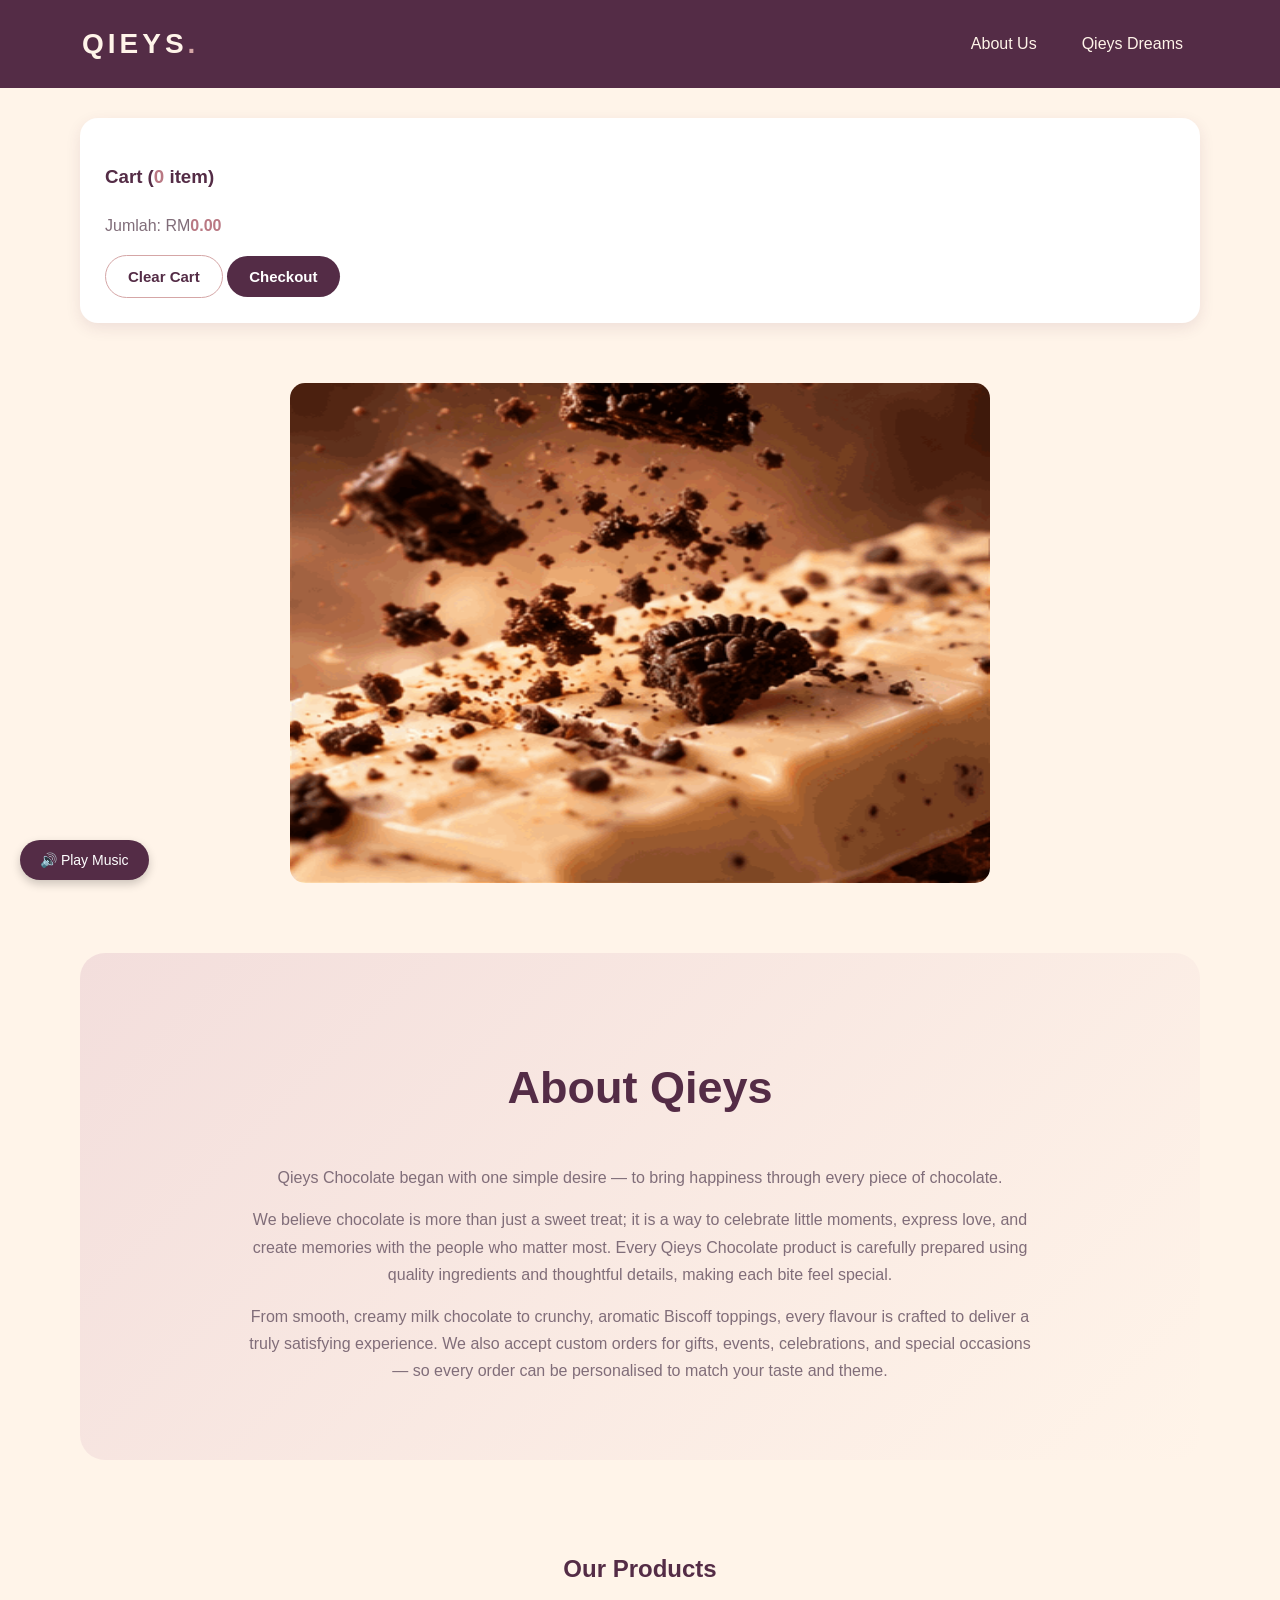
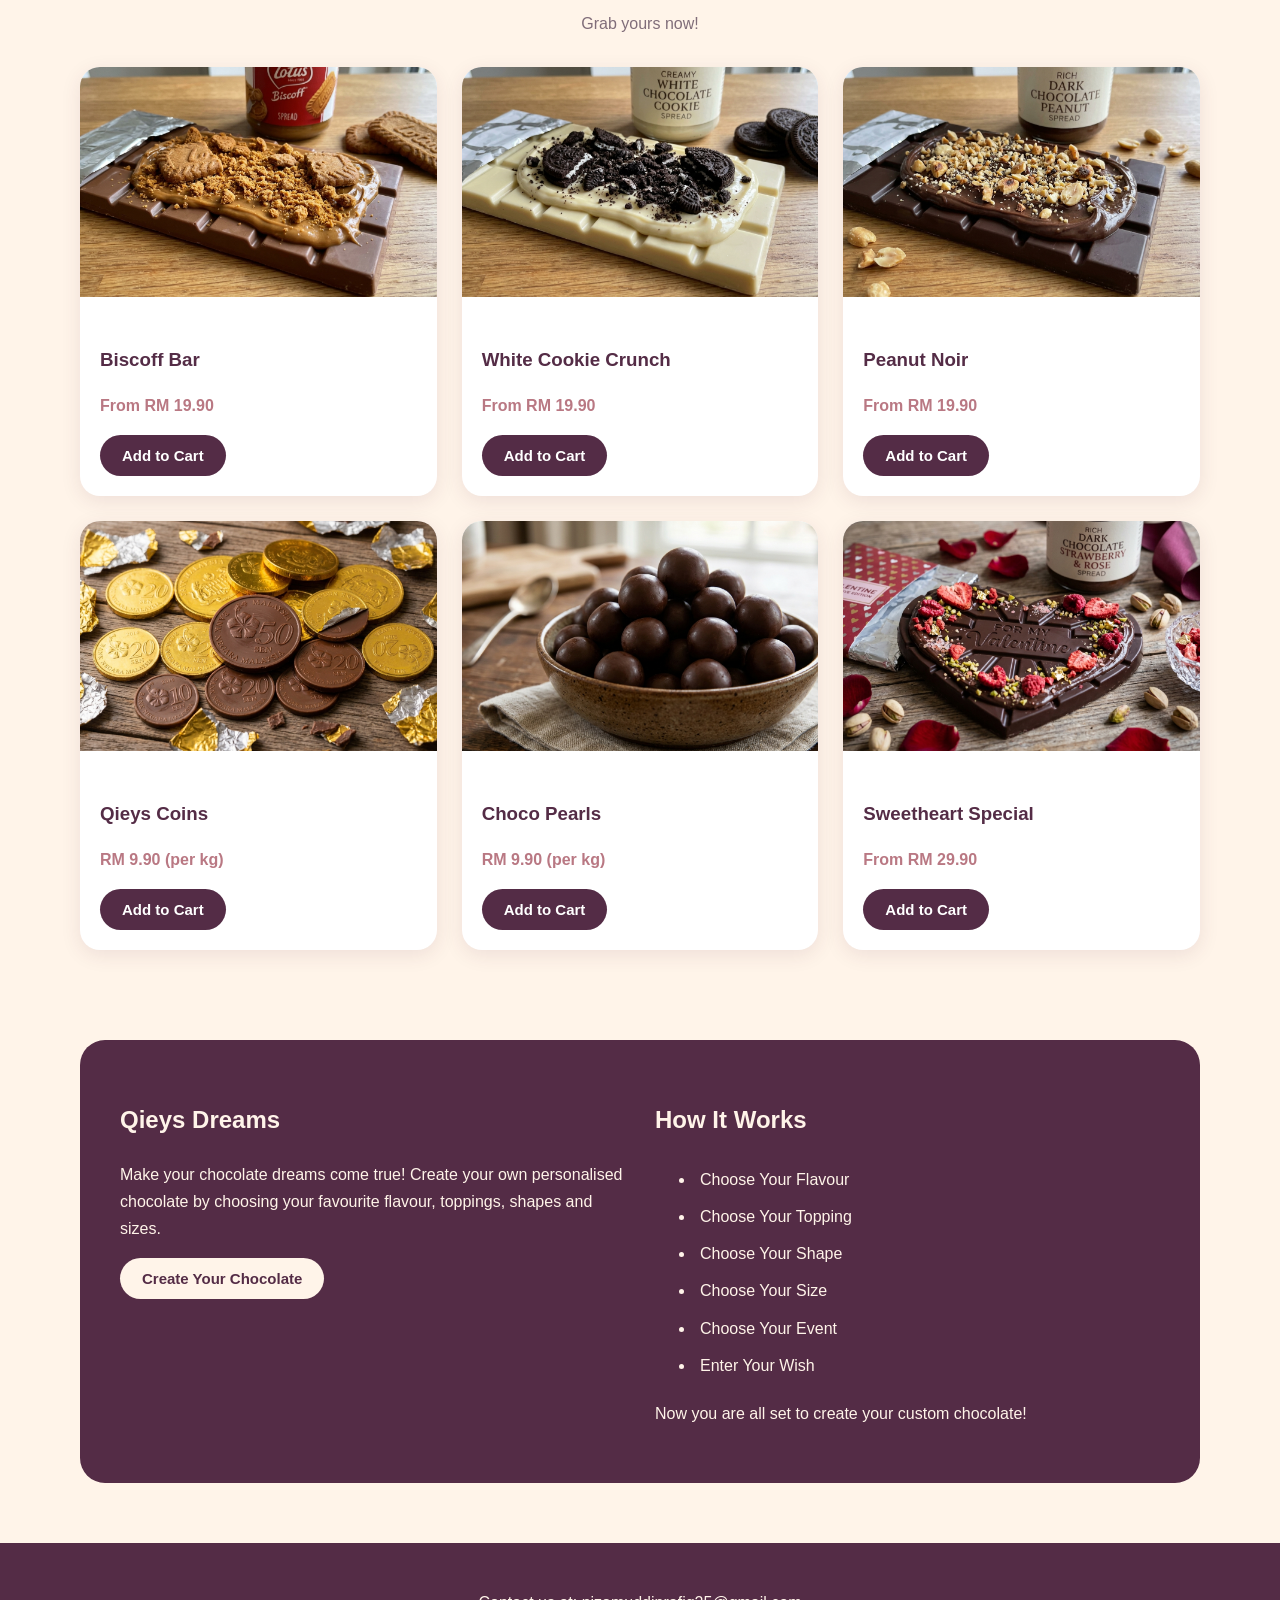
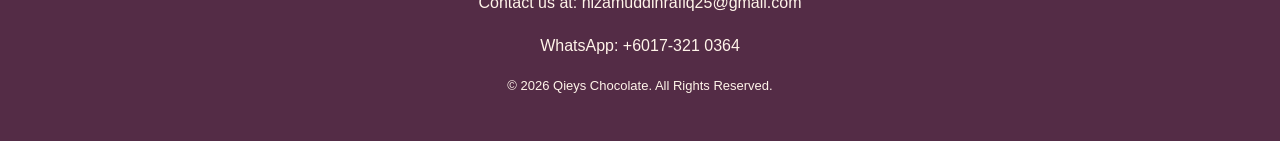
==== index.html @ 77d0008d "first commit" ====
<!DOCTYPE html>
<html lang="en">

<head>
    <meta charset="UTF-8">
    <meta name="viewport" content="width=device-width, initial-scale=1.0">

    <title>Qieys - About Us</title>

    <link rel="stylesheet" href="style.css">
    <script src="script.js" defer></script>
</head>

<body>

    <header class="site-header">

        <nav class="navbar">

            <a href="index.html" class="brand">
                QIEYS<span>.</span>
            </a>

            <div class="nav-links">
                <a href="index.html">About Us</a>
                <a href="#custom">Qieys Dreams</a>
            </div>

        </nav>

    </header>


    <main class="container">

        <section class="cart-panel">

            <h3>Cart (<span id="count">0</span> item)</h3>

            <ul id="cart-list"></ul>

            <p>
                Jumlah: RM<span id="total">0</span>
            </p>

            <button class="btn btn-outline" onclick="clearCart()">
                Clear Cart
            </button>

            <button class="btn btn-primary" onclick="checkout()">
                Checkout
            </button>

        </section>

        <section class="commercial">

            <img src="images/qieys_gif.gif" alt="Qieys Commercial Video">

        </section>

        <audio id="bgMusic" loop>

            <source src="audio/background_audio.mp3" type="audio/mpeg">

        </audio>

        <button onclick="toggleMusic()" id="musicBtn">
            🔊 Play Music
        </button>

        <script>

            let music = document.getElementById("bgMusic");
            let musicBtn = document.getElementById("musicBtn");

            function toggleMusic() {
                if (music.paused) {
                    music.play();
                    musicBtn.innerHTML = "🔇 Pause Music";
                } else {
                    music.pause();
                    musicBtn.innerHTML = "🔊 Play Music";
                }
            }

        </script>

        <section class="hero">

            <h1>About Qieys</h1>

            <p>
                Qieys Chocolate began with one simple desire —
                to bring happiness through every piece of chocolate.
            </p>

            <p>
                We believe chocolate is more than just a sweet treat;
                it is a way to celebrate little moments, express love,
                and create memories with the people who matter most.

                Every Qieys Chocolate product is carefully prepared
                using quality ingredients and thoughtful details,
                making each bite feel special.
            </p>

            <p>
                From smooth, creamy milk chocolate to crunchy,
                aromatic Biscoff toppings, every flavour is crafted
                to deliver a truly satisfying experience.

                We also accept custom orders for gifts, events,
                celebrations, and special occasions — so every order
                can be personalised to match your taste and theme.
            </p>

        </section>

        <section class="section">

            <div class="section-heading">

                <h2>Our Products</h2>

                <p>Grab yours now!</p>

            </div>


            <div class="product-grid">

                <div class="product-card">

                    <img src="images/milk_chocolate.jpg" alt="Biscoff Bar">

                    <div class="product-info">

                        <h3>Biscoff Bar</h3>

                        <p class="price">From RM 19.90</p>

                        <button class="btn btn-primary" onclick="addCart('Biscoff Bar', 19.90)">

                            Add to Cart

                        </button>

                    </div>

                </div>

                <div class="product-card">

                    <img src="images/white_chocolate.jpg" alt="White Cookie Crunch">

                    <div class="product-info">

                        <h3>White Cookie Crunch</h3>

                        <p class="price">From RM 19.90</p>

                        <button class="btn btn-primary" onclick="addCart('White Cookie Crunch', 19.90)">

                            Add to Cart

                        </button>

                    </div>

                </div>

                <div class="product-card">

                    <img src="images/dark_chocolate.jpg" alt="Peanut Noir">

                    <div class="product-info">

                        <h3>Peanut Noir</h3>

                        <p class="price">From RM 19.90</p>

                        <button class="btn btn-primary" onclick="addCart('Peanut Noir', 19.90)">

                            Add to Cart

                        </button>

                    </div>

                </div>

                <div class="product-card">

                    <img src="images/coins_chocolate.jpg" alt="Qieys Coins">

                    <div class="product-info">

                        <h3>Qieys Coins</h3>

                        <p class="price">RM 9.90 (per kg)</p>

                        <button class="btn btn-primary" onclick="addCart('Qieys Coins', 9.90)">

                            Add to Cart

                        </button>

                    </div>

                </div>

                <div class="product-card">

                    <img src="images/balls_chocolate.jpg" alt="Choco Pearls">

                    <div class="product-info">

                        <h3>Choco Pearls</h3>

                        <p class="price">RM 9.90 (per kg)</p>

                        <button class="btn btn-primary" onclick="addCart('Choco Pearls', 9.90)">

                            Add to Cart

                        </button>

                    </div>

                </div>

                <div class="product-card">

                    <img src="images/valentine_chocolate.jpg" alt="Sweetheart Special">

                    <div class="product-info">

                        <h3>Sweetheart Special</h3>

                        <p class="price">From RM 29.90</p>

                        <button class="btn btn-primary" onclick="addCart('Sweetheart Special', 29.90)">

                            Add to Cart

                        </button>

                    </div>

                </div>

            </div>

        </section>

        <section class="custom-promo" id="custom">

            <div>

                <h2>Qieys Dreams</h2>

                <p>
                    Make your chocolate dreams come true!

                    Create your own personalised chocolate
                    by choosing your favourite flavour,
                    toppings, shapes and sizes.
                </p>

                <a href="custom.html">

                    <button class="btn btn-light">
                        Create Your Chocolate
                    </button>

                </a>

            </div>


            <div>

                <h2>How It Works</h2>

                <ul>

                    <li>Choose Your Flavour</li>

                    <li>Choose Your Topping</li>

                    <li>Choose Your Shape</li>

                    <li>Choose Your Size</li>

                    <li>Choose Your Event</li>

                    <li>Enter Your Wish</li>

                </ul>

                <p>
                    Now you are all set to create your
                    custom chocolate!
                </p>

            </div>

        </section>

    </main>

    <footer class="site-footer">

        <p>Contact us at: nizamuddinrafiq25@gmail.com</p>

        <p>WhatsApp: +6017-321 0364</p>

        <p class="copyright">
            &copy; 2026 Qieys Chocolate. All Rights Reserved.
        </p>

    </footer>

</body>

</html>
---- style.css ----
/* COLOUR PALETTE */
:root {
    --dusty-pink: #D5A6A6;
    --plum: #542C46;
    --ivory: #FFF4E9;
    --soft-pink: #F3DEDC;
    --rose: #B97883;
    --white: #FFFFFF;
    --text: #392936;
}


/* ELEMENT SELECTOR */

* {
    box-sizing: border-box;
}

body {
    margin: 0;
    background-color: var(--ivory);
    color: var(--text);
    font-family: Arial, sans-serif;
    line-height: 1.7;
}

h1, h2, h3 {
    color: var(--plum);
}

p {
    color: #806D79;
}

a {
    text-decoration: none;
    color: var(--plum);
}

img {
    max-width: 100%;
}

/* TOGGLE MUSIC */

#musicBtn {
    position: fixed;
    bottom: 20px;
    left: 20px;
    z-index: 9999;

    padding: 12px 20px;
    border: none;
    border-radius: 25px;

    background-color: #542C46;
    color: white;

    font-size: 14px;
    cursor: pointer;

    box-shadow: 0 4px 10px rgba(0, 0, 0, 0.2);
}

#musicBtn:hover {
    background-color: #B97883;
}


/* CLASS SELECTOR */

.site-header {
    background-color: var(--plum);
    padding: 20px;
}

.navbar {
    width: 90%;
    margin: auto;
    display: flex;
    align-items: center;
    justify-content: space-between;
}

.brand {
    color: var(--ivory);
    font-size: 28px;
    font-weight: bold;
    letter-spacing: 4px;
}

.brand span {
    color: var(--dusty-pink);
}

.nav-links {
    display: flex;
    gap: 15px;
}

.nav-links a {
    color: var(--ivory);
    padding: 10px 15px;
    border-radius: 20px;
}

/* HOVER SELECTOR */

.nav-links a:hover {
    background-color: var(--dusty-pink);
    color: var(--plum);
}

.commercial {
    display: flex;
    justify-content: center;
    align-items: center;
    padding: 30px;
}

.commercial img {
    width: 70%;
    max-width: 700px;
    height: 500px;
    border-radius: 15px;
}


/* CONTAINER */

.container {
    width: 90%;
    max-width: 1120px;
    margin: auto;
}

.hero {
    background: linear-gradient(
        135deg,
        var(--soft-pink),
        var(--ivory)
    );

    padding: 60px 30px;
    margin: 40px 0;
    border-radius: 25px;
    text-align: center;
}

.hero h1 {
    font-size: 45px;
}

.hero p {
    max-width: 800px;
    margin: 15px auto;
}


/* PRODUCT SECTION */

.section {
    padding: 30px 0;
}

.section-heading {
    text-align: center;
    margin-bottom: 30px;
}

.product-grid {
    display: grid;
    grid-template-columns: repeat(3, 1fr);
    gap: 25px;
}

.product-card {
    background-color: var(--white);
    border-radius: 20px;
    overflow: hidden;
    box-shadow: 0 5px 20px rgba(84, 44, 70, 0.1);
    transition: 0.3s;
}

/* HOVER EFFECT */

.product-card:hover {
    transform: translateY(-8px);
    box-shadow: 0 10px 25px rgba(84, 44, 70, 0.2);
}

.product-card img {
    width: 100%;
    height: 230px;
    object-fit: cover;
}

.product-info {
    padding: 20px;
}

.product-info h3 {
    margin-bottom: 5px;
}

.price {
    color: var(--rose);
    font-weight: bold;
}


/* BUTTON */

.btn {
    padding: 12px 22px;
    border: none;
    border-radius: 25px;
    cursor: pointer;
    font-size: 15px;
    font-weight: bold;
    transition: 0.3s;
}

.btn-primary {
    background-color: var(--plum);
    color: var(--white);
}

.btn-primary:hover {
    background-color: var(--rose);
    transform: translateY(-2px);
}

.btn-outline {
    background-color: transparent;
    border: 1px solid var(--dusty-pink);
    color: var(--plum);
}

.btn-light {
    background-color: var(--ivory);
    color: var(--plum);
}


/* CUSTOM ORDER SECTION */

.custom-promo {
    background-color: var(--plum);
    color: var(--ivory);
    padding: 40px;
    margin: 60px 0;
    border-radius: 25px;

    display: grid;
    grid-template-columns: 1fr 1fr;
    gap: 30px;
}

.custom-promo h2,
.custom-promo p {
    color: var(--ivory);
}

.custom-promo li {
    padding: 5px;
}


/* FORM SECTION */

.form-card,
.summary-card {
    background-color: var(--white);
    padding: 30px;
    margin: 30px 0;
    border-radius: 20px;
    box-shadow: 0 5px 20px rgba(84, 44, 70, 0.1);
}

label {
    display: block;
    margin: 15px 0 5px;
    color: var(--plum);
    font-weight: bold;
}

input,
select,
textarea {
    width: 100%;
    padding: 12px;
    border: 1px solid var(--dusty-pink);
    border-radius: 10px;
    font-size: 15px;
    background-color: #FFFCFA;
}

/* FOCUS SELECTOR */

input:focus,
select:focus,
textarea:focus {
    outline: none;
    border: 2px solid var(--rose);
    box-shadow: 0 0 5px var(--dusty-pink);
}

textarea {
    resize: vertical;
}

#customMessage {
    min-height: 100px;
}

fieldset {
    border: 1px solid var(--dusty-pink);
    border-radius: 15px;
    padding: 20px;
}

legend {
    color: var(--plum);
    font-weight: bold;
}


/* CART SECTION */

.cart-panel {
    background-color: var(--white);
    padding: 25px;
    margin: 30px 0;
    border-radius: 18px;
    box-shadow: 0 5px 15px rgba(84, 44, 70, 0.1);
}

#count,
#total {
    color: var(--rose);
    font-weight: bold;
}

#cart-list {
    padding-left: 20px;
}


/* FOOTER */

.site-footer {
    background-color: var(--plum);
    padding: 30px;
    text-align: center;
}

.site-footer p {
    color: var(--ivory);
}

.copyright {
    color: var(--dusty-pink);
    font-size: 13px;
}


/* RESPONSIVE DESIGN */

@media (max-width: 800px) {

    .product-grid {
        grid-template-columns: repeat(2, 1fr);
    }

    .custom-promo {
        grid-template-columns: 1fr;
    }

}

@media (max-width: 560px) {

    .navbar {
        flex-direction: column;
    }

    .nav-links {
        flex-wrap: wrap;
        justify-content: center;
    }

    .product-grid {
        grid-template-columns: 1fr;
    }

    .hero h1 {
        font-size: 32px;
    }

}
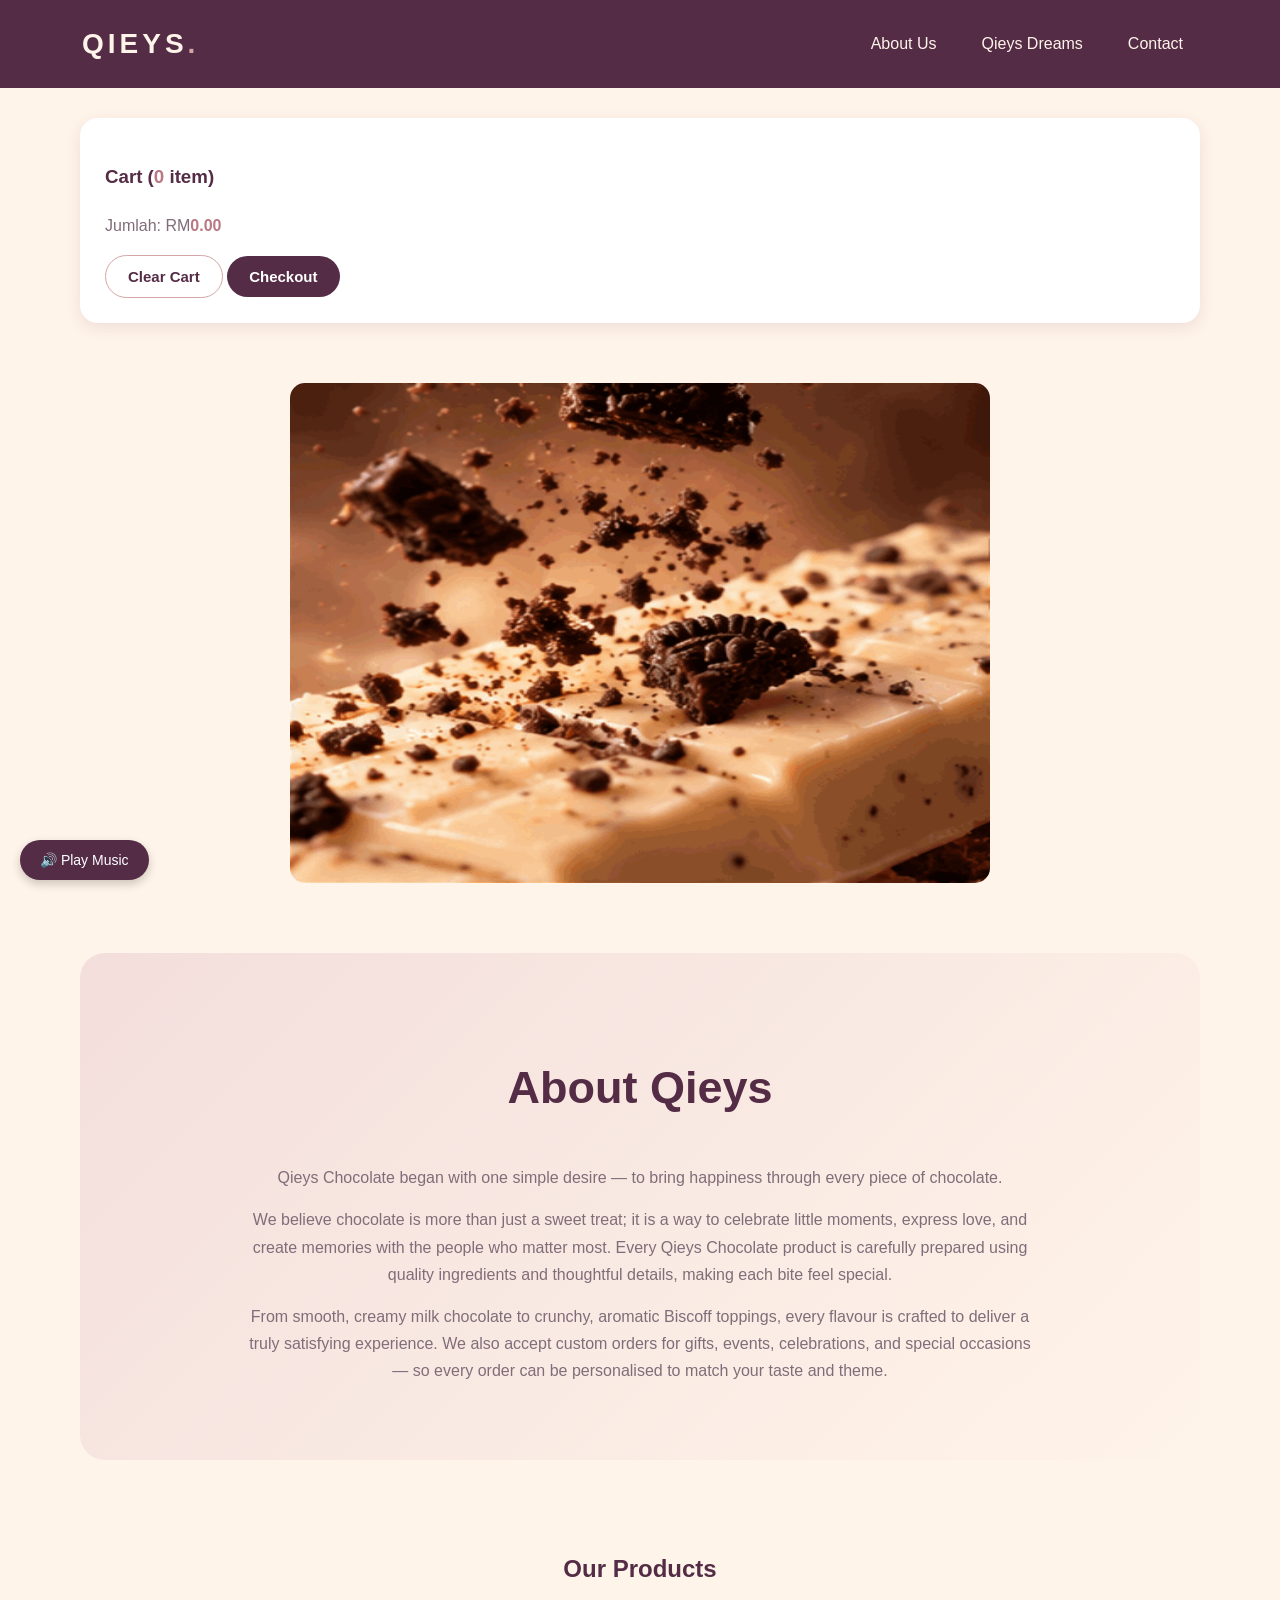
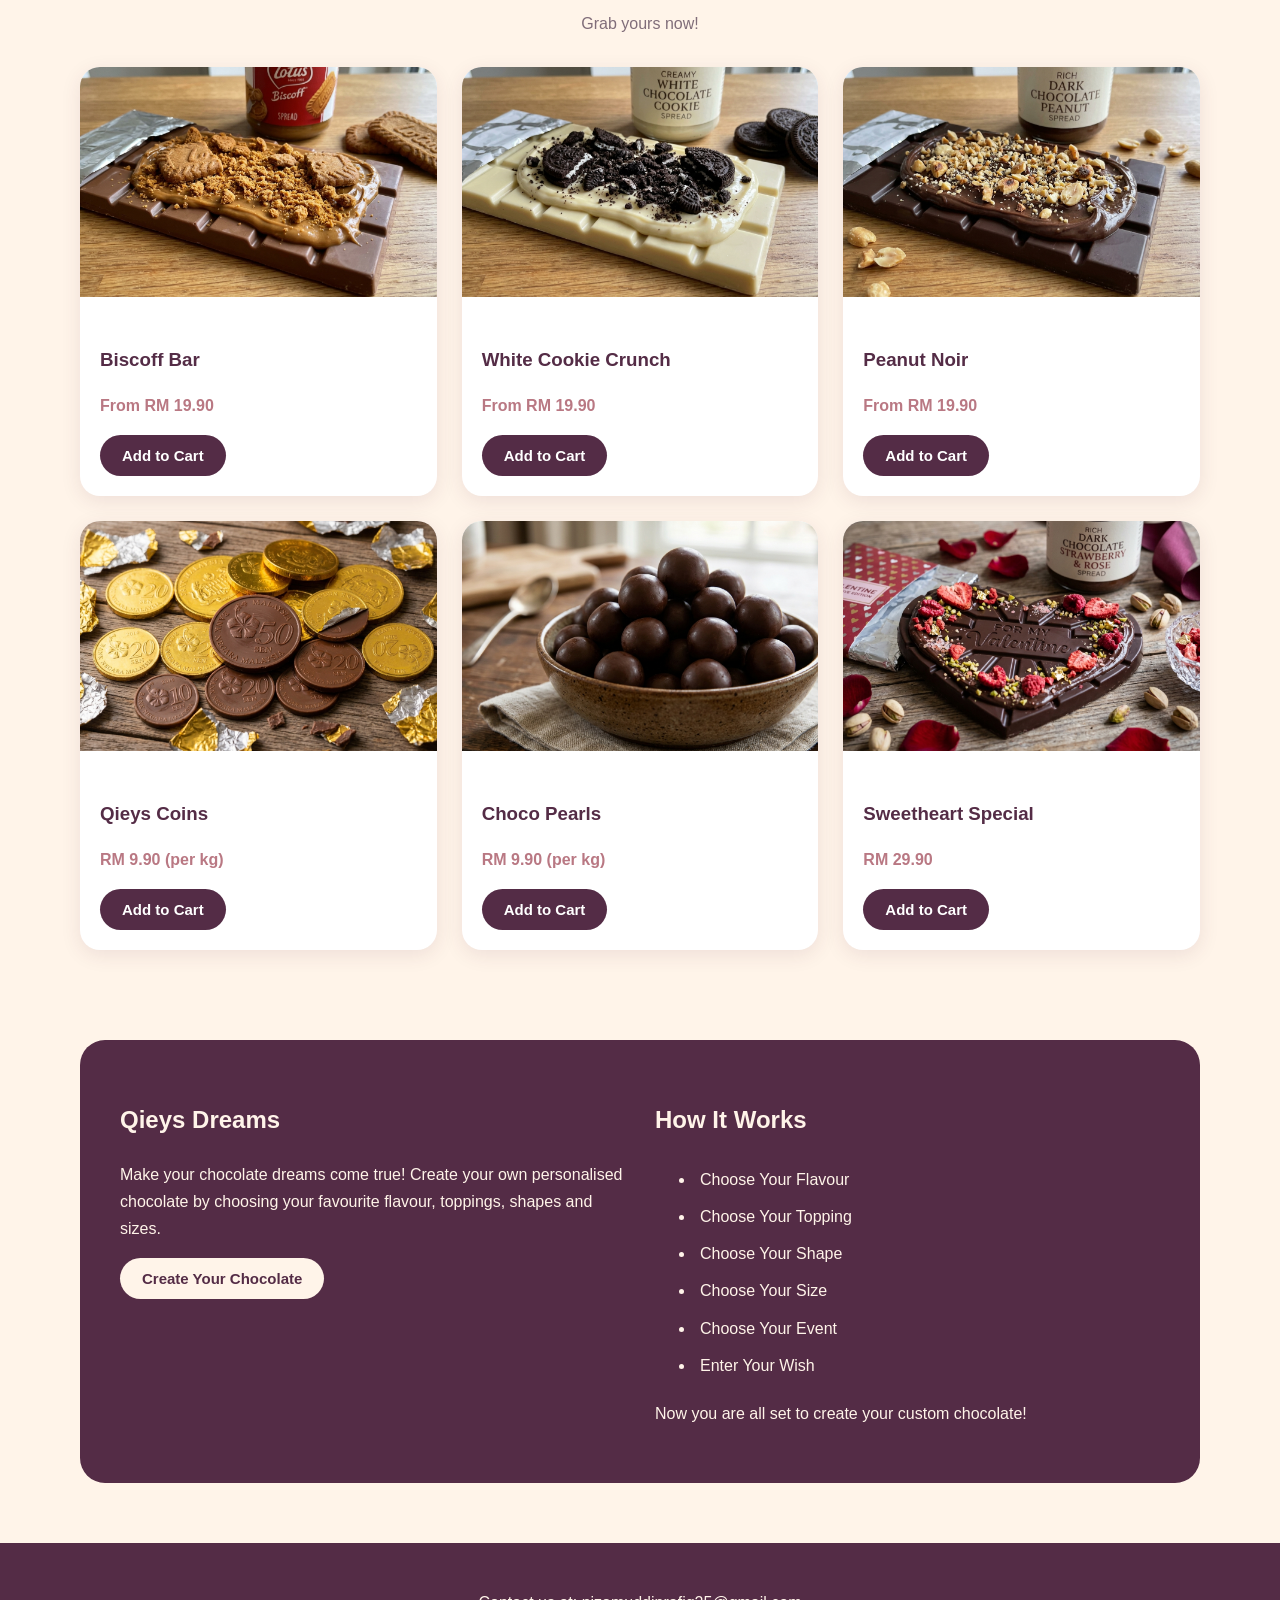
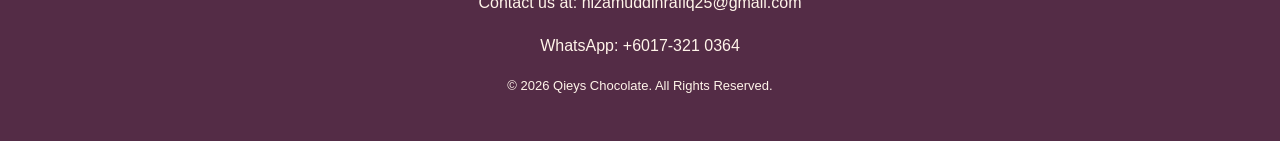
==== commit 3344330d: "added new file" ====
--- a/index.html
+++ b/index.html
@@ -24,6 +24,7 @@
             <div class="nav-links">
                 <a href="index.html">About Us</a>
                 <a href="#custom">Qieys Dreams</a>
+                <a href="contact.html">Contact</a>
             </div>
 
         </nav>
@@ -238,7 +239,7 @@
 
                         <h3>Sweetheart Special</h3>
 
-                        <p class="price">From RM 29.90</p>
+                        <p class="price">RM 29.90</p>
 
                         <button class="btn btn-primary" onclick="addCart('Sweetheart Special', 29.90)">
 
--- a/style.css
+++ b/style.css
@@ -66,6 +66,59 @@
     background-color: #B97883;
 }
 
+/* TABLE */
+
+.table-card {
+    background-color: var(--white);
+    padding: 25px;
+    margin: 30px 0 60px;
+    border-radius: 20px;
+    box-shadow: 0 5px 20px rgba(84, 44, 70, 0.1);
+    overflow-x: auto;
+}
+
+.table-card table {
+    width: 100%;
+    border-collapse: collapse;
+    text-align: center;
+}
+
+.table-card th {
+    background-color: var(--plum);
+    color: var(--ivory);
+    padding: 16px;
+}
+
+.table-card td {
+    padding: 15px;
+    border-bottom: 1px solid var(--soft-pink);
+}
+
+.table-card tr:nth-child(even) {
+    background-color: var(--soft-pink);
+}
+
+.table-card tr:hover {
+    background-color: var(--ivory);
+}
+
+.table-card tr:last-child td {
+    border-bottom: none;
+}
+
+@media (max-width: 560px) {
+
+    .table-card {
+        padding: 12px;
+    }
+
+    .table-card th,
+    .table-card td {
+        padding: 10px 6px;
+        font-size: 13px;
+    }
+
+}
 
 /* CLASS SELECTOR */
 
